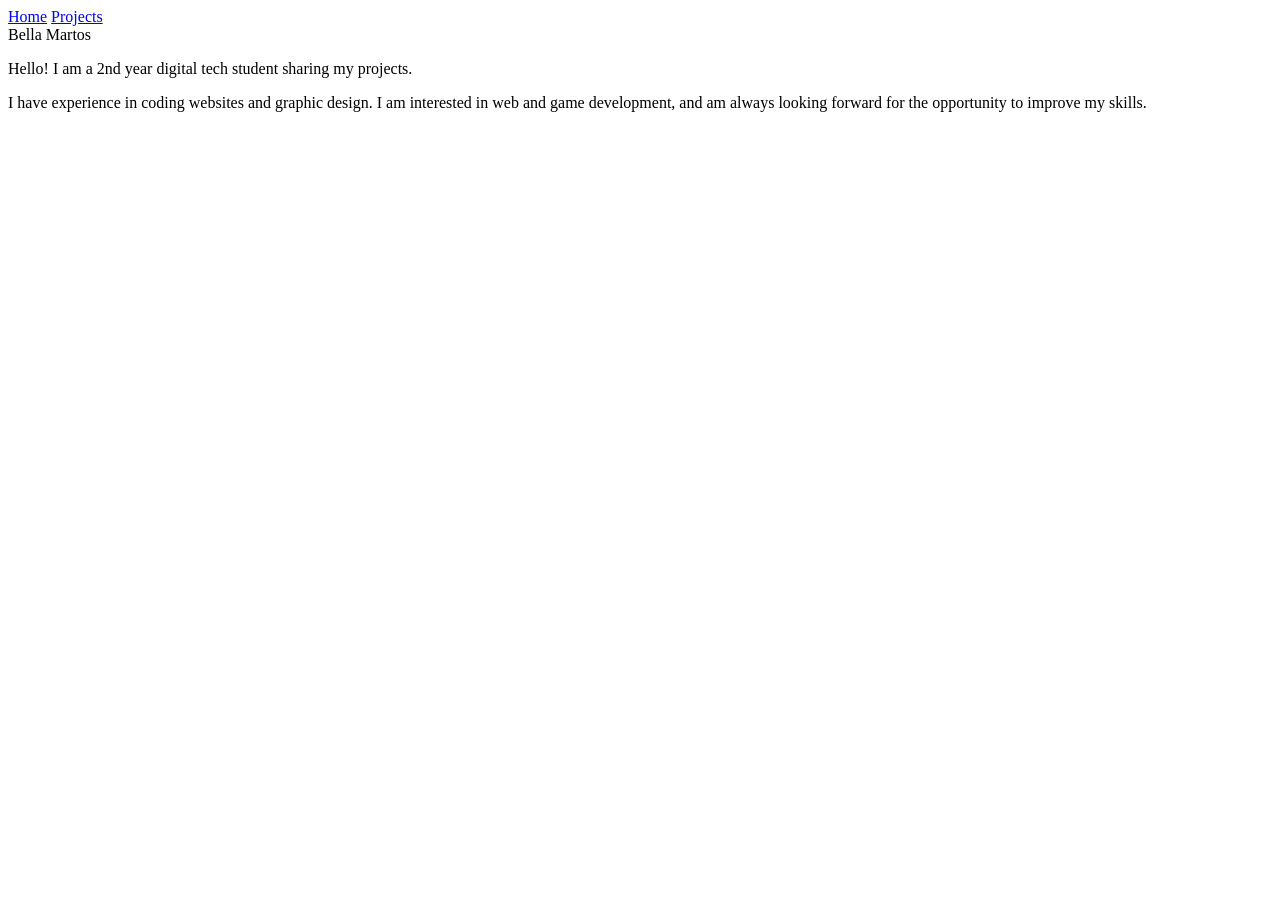
==== pages/index.html @ 4cca5d88 "update" ====
<!DOCTYPE html>
<html lang="en">
<head>
    <meta charset="UTF-8">
    <meta name="viewport" content="width=device-width, initial-scale=1.0">
    <title>Bella's portfolio</title>
      <link rel="stylesheet" href="style.css">
</head>
<body>
    <header class="navbar">
    <div class="nav">
        <a href="index.html">Home</a>
        <a href="pages/projects.html">Projects</a>
    </div>
  <div class="nav-header">Bella Martos</div>
  </header>

    <p>Hello! I am a 2nd year digital tech student sharing my projects. </p>
    <p>I have experience in coding websites and graphic design. I am interested in web and game development, and am always looking forward for the opportunity to improve my skills. </p>
</body>
</html>
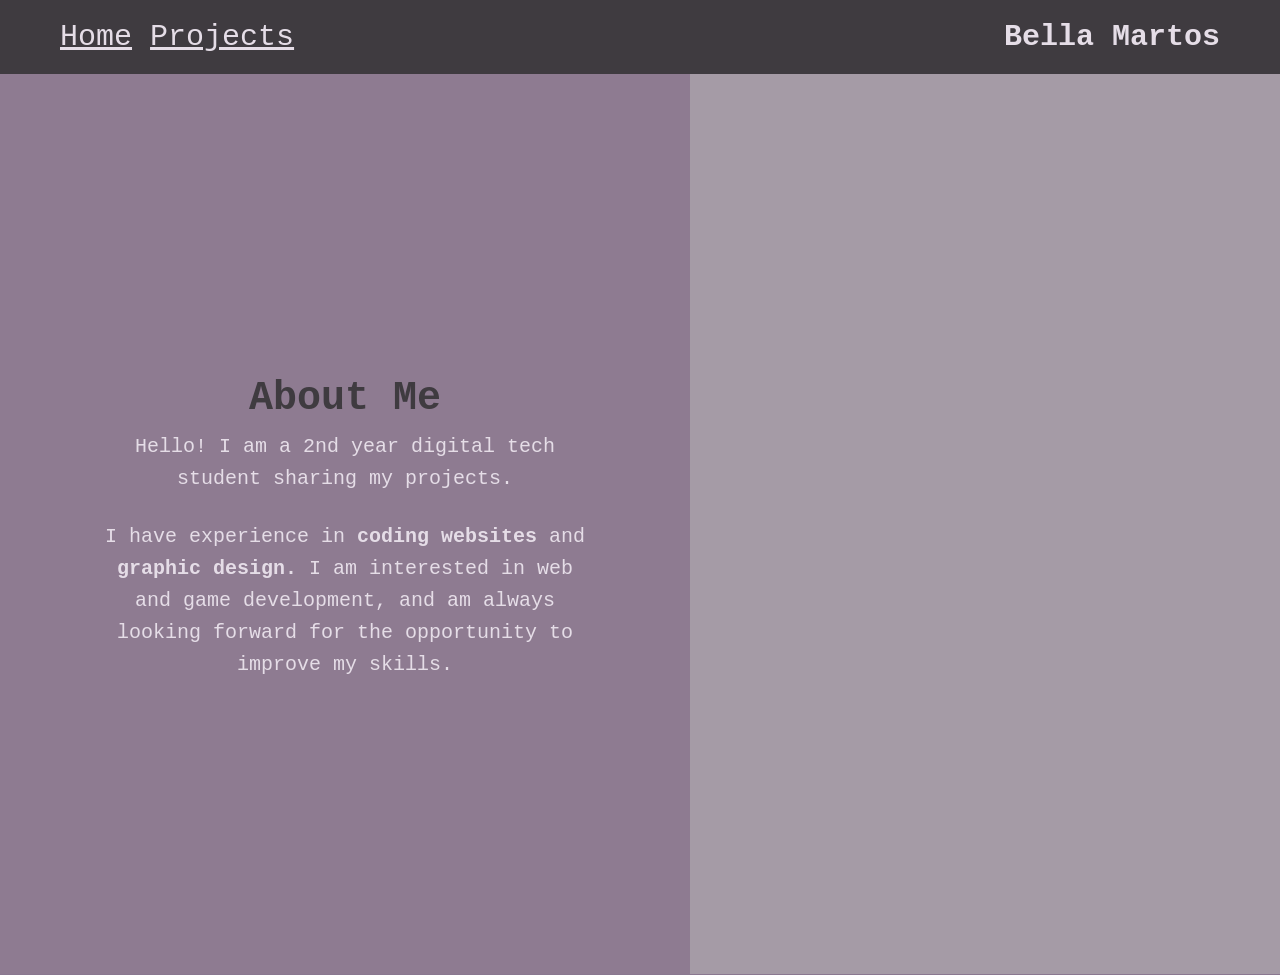
==== commit 13a2a803: "update" ====
--- a/pages/index.html
+++ b/pages/index.html
@@ -8,14 +8,27 @@
 </head>
 <body>
     <header class="navbar">
+
     <div class="nav">
         <a href="index.html">Home</a>
-        <a href="pages/projects.html">Projects</a>
+        <a href="projects.html">Projects</a>
     </div>
+
   <div class="nav-header">Bella Martos</div>
   </header>
+    <section class="split">
+    <div class="left">
+      <div class="text">
+        <h1>About Me</h1>
+        <p>Hello! I am a 2nd year digital tech student sharing my projects.</p>
+        <br>
+        <p>I have experience in <b>coding websites</b> and <b>graphic design.</b> I am interested in web and game development, and am always looking forward for the opportunity to improve my skills. </p>
+      </div>
+    </div>
 
-    <p>Hello! I am a 2nd year digital tech student sharing my projects. </p>
-    <p>I have experience in coding websites and graphic design. I am interested in web and game development, and am always looking forward for the opportunity to improve my skills. </p>
+    <div class="right">
+      <div class="card"></div>
+    </div>
+  </section>
 </body>
 </html>
--- a/pages/style.css
+++ b/pages/style.css
@@ -0,0 +1,78 @@
+* {
+  margin: 0;
+  padding: 0;
+  box-sizing: border-box;
+}
+.navbar {
+  background-color: #3f3b40;
+  color: #E5DDE7;
+  display: flex;
+  align-items: center;
+  justify-content: space-between;
+  padding: 20px 60px;
+}
+
+.nav {
+  font-size: 30px;
+  margin: left 3px;
+  font-family: monospace;
+  justify-content: space-between;
+}
+
+.nav-header {
+  font-size: 30px;
+  font-weight: bold;
+   font-family: monospace;
+color: #E5DDE7;
+}
+
+.split {
+  display: flex;
+  height: 100vh; 
+}
+
+
+.left {
+  flex: 1;
+  background: #8e7b91;
+  display: flex;
+  justify-content: center;
+  align-items: center;
+  text-align: center;
+  padding: 50px;
+}
+
+.text {
+  max-width: 500px;
+  color: #e6dfea;
+  line-height: 1.6;
+}
+
+.right {
+  flex: 1;
+  background: #a59ba6;
+  display: flex;
+  justify-content: center;
+  align-items: center;
+}
+
+body {
+    background-color: #8A7890;
+      }
+h1 { 
+  font-family: monospace;
+  color: #3f3b40;
+  font-size: 40px;
+    }  
+
+p {
+    color: #E5DDE7;
+    font-family: monospace;
+    font-size: 20px;
+      }
+
+a {
+   font-family: monospace;
+  color: #E5DDE7;
+  font-size: 30px;
+   }
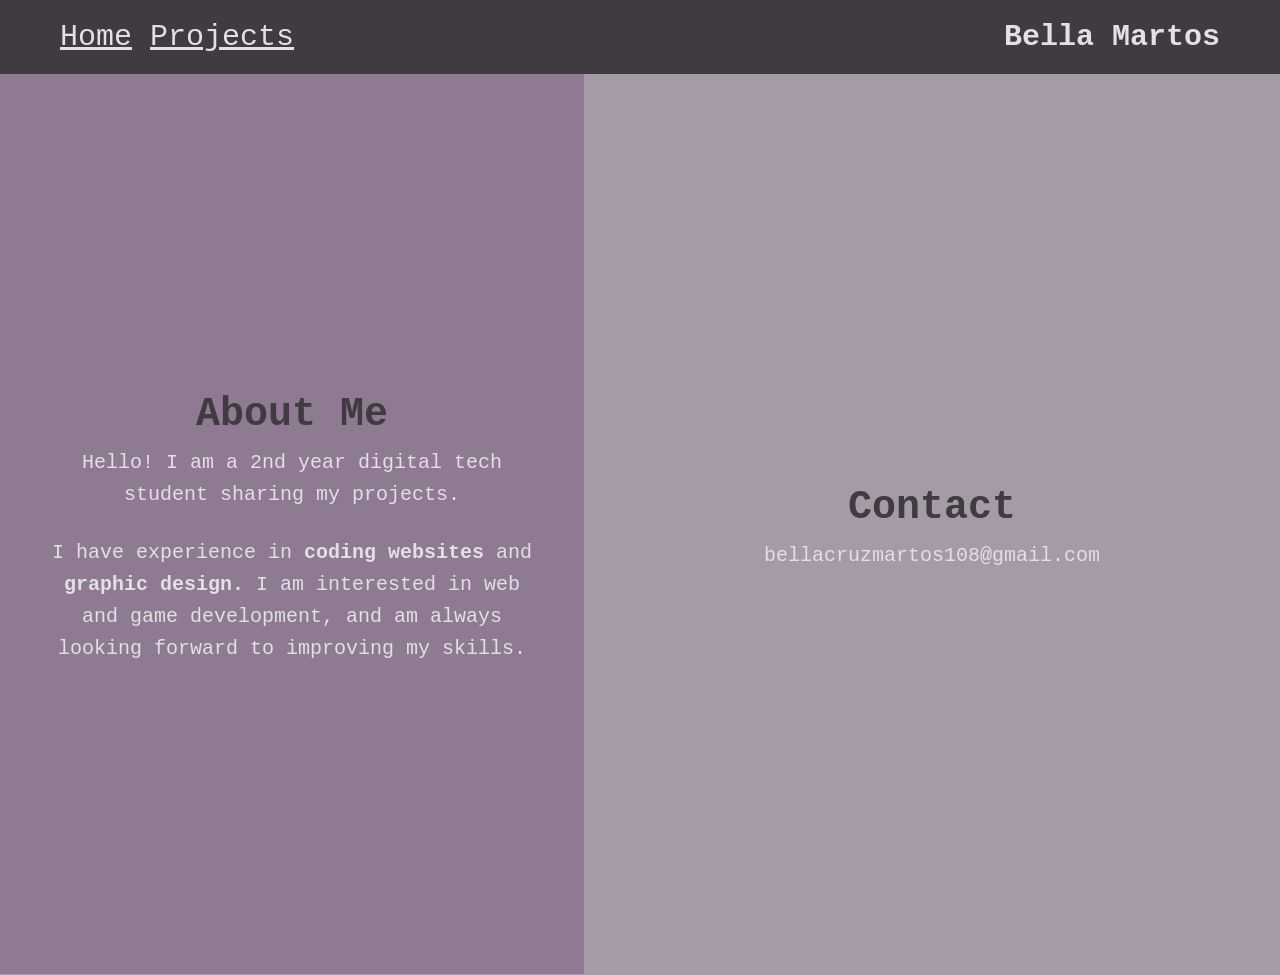
==== commit a48b7de1: "update" ====
--- a/pages/index.html
+++ b/pages/index.html
@@ -7,7 +7,7 @@
       <link rel="stylesheet" href="style.css">
 </head>
 <body>
-    <header class="navbar">
+    <header class="nav-bar">
 
     <div class="nav">
         <a href="index.html">Home</a>
@@ -22,13 +22,17 @@
         <h1>About Me</h1>
         <p>Hello! I am a 2nd year digital tech student sharing my projects.</p>
         <br>
-        <p>I have experience in <b>coding websites</b> and <b>graphic design.</b> I am interested in web and game development, and am always looking forward for the opportunity to improve my skills. </p>
+        <p>I have experience in <b>coding websites</b> and <b>graphic design.</b> I am interested in web and game development, and am always looking forward to improving my skills. </p>
       </div>
     </div>
 
-    <div class="right">
-      <div class="card"></div>
+   <div class="right">
+      <div class="text">
+      <h1>Contact</h1>
+      <p>bellacruzmartos108@gmail.com</p> 
     </div>
+    </div>
+
   </section>
 </body>
 </html>
--- a/pages/style.css
+++ b/pages/style.css
@@ -3,7 +3,7 @@
   padding: 0;
   box-sizing: border-box;
 }
-.navbar {
+.nav-bar {
   background-color: #3f3b40;
   color: #E5DDE7;
   display: flex;
@@ -31,9 +31,7 @@
   height: 100vh; 
 }
 
-
 .left {
-  flex: 1;
   background: #8e7b91;
   display: flex;
   justify-content: center;
@@ -44,21 +42,22 @@
 
 .text {
   max-width: 500px;
-  color: #e6dfea;
   line-height: 1.6;
 }
 
 .right {
-  flex: 1;
-  background: #a59ba6;
+  background: #a59ba6; 
   display: flex;
   justify-content: center;
   align-items: center;
+  text-align: center;
+  padding: 180px;
 }
 
 body {
-    background-color: #8A7890;
-      }
+  background-color: #a59ba6;
+  }
+
 h1 { 
   font-family: monospace;
   color: #3f3b40;
@@ -75,4 +74,6 @@
    font-family: monospace;
   color: #E5DDE7;
   font-size: 30px;
-   }+   }
+
+
